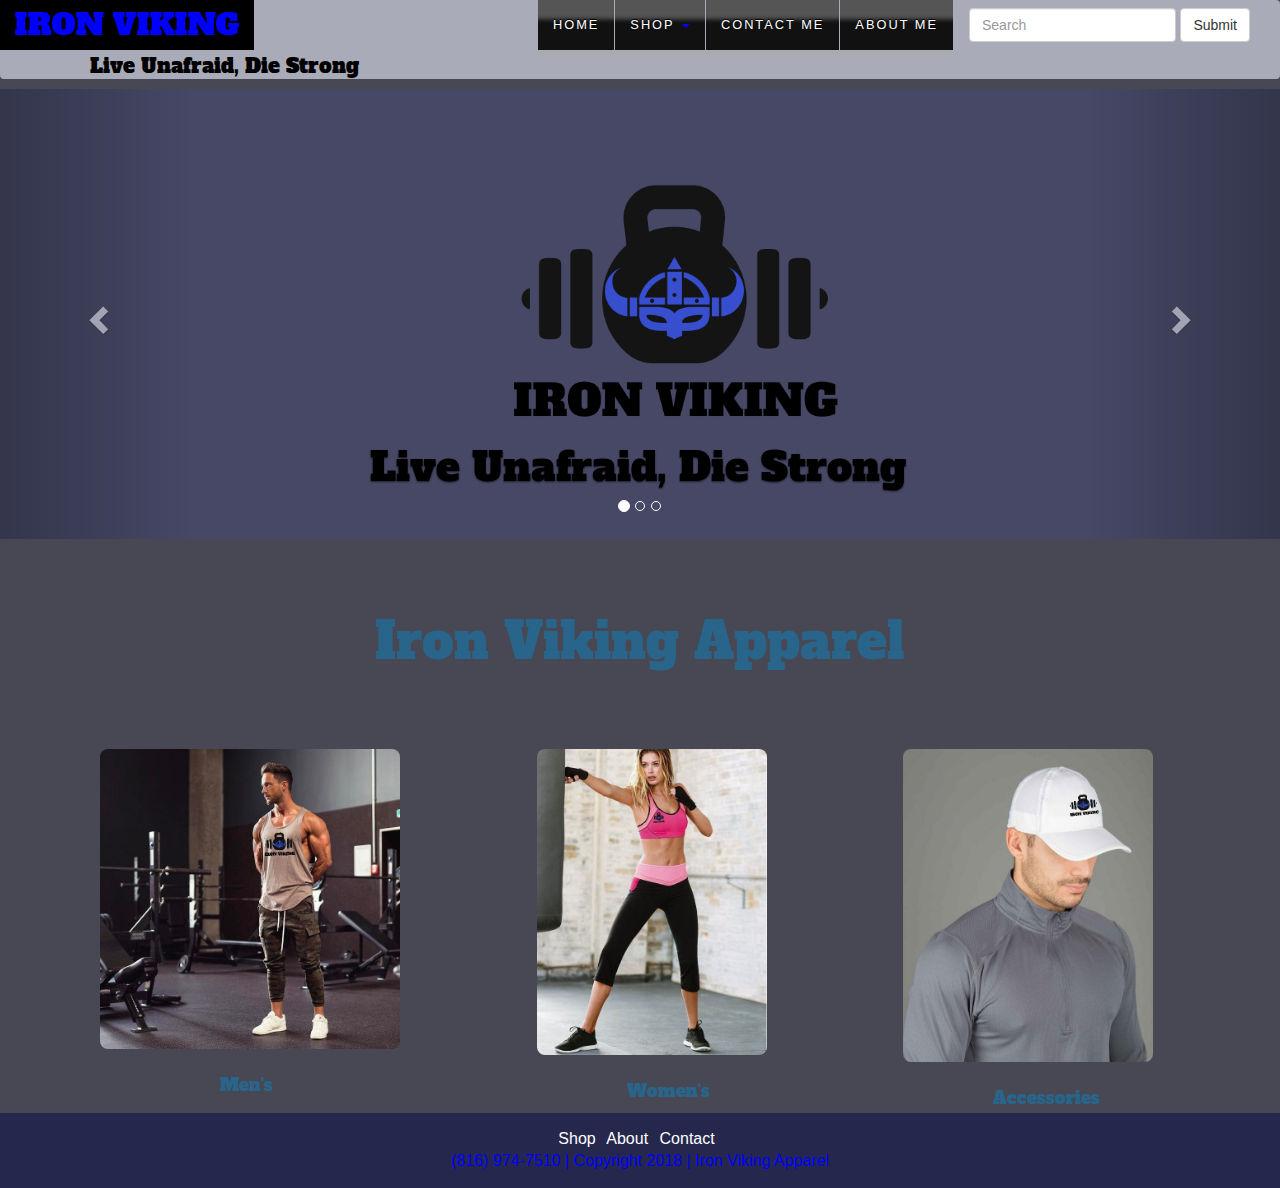
==== version-1.00.02/index.html @ d02ab909 "Uploaded changes to index and css." ====
<!DOCTYPE html>
    <!-- Shared File: Dakota Howard and David Vert Co-Owners/editors of index.html -->
<html lang="en" xmlns="http://www.w3.org/1999/xhtml">
    <head>
        <meta charset="utf-8" />
        <link rel="stylesheet" href="https://maxcdn.bootstrapcdn.com/bootstrap/3.3.7/css/bootstrap.min.css">
        <script src="https://ajax.googleapis.com/ajax/libs/jquery/3.3.1/jquery.min.js"></script>
        <script src="https://maxcdn.bootstrapcdn.com/bootstrap/3.3.7/js/bootstrap.min.js"></script>
        <link href="https://fonts.googleapis.com/css?family=Alfa+Slab+One" rel="stylesheet">
        <link rel="stylesheet" href="styles.css">
        <link rel="shortcut icon" href="logo-transparent.png" />
    </head>
    <body>
      <!--Navigation for main page-->
      <nav class="navbar navbar-default" id="default">
        <div class="container-fluid">
          <!-- Brand and toggle get grouped for better mobile display -->
          <div class="navbar-header">
            <button type="button" class="navbar-toggle collapsed" data-toggle="collapse" data-target=".navbar-collapse" aria-expanded="false">
              <span class="sr-only">Toggle navigation</span>
              <span class="icon-bar"></span>
              <span class="icon-bar"></span>
              <span class="icon-bar"></span>
            </button>
            <a class="navbar-brand" href="#">IRON VIKING</a>
            <p class="slogan">Live Unafraid, Die Strong</p>
          </div>

          <!-- Collect the nav links, forms, and other content for toggling -->
          <div class="collapse navbar-collapse">
            <form class="navbar-form navbar-right">
              <div class="form-group">
                <input type="text" class="form-control" placeholder="Search">
              </div>
              <button type="submit" class="btn btn-default">Submit</button>
            </form>
            <ul class="nav navbar-nav navbar-right">
              <li><a href="#">Home</a></li>
              <li class="dropdown">
                <a href="#" class="dropdown-toggle" data-toggle="dropdown" role="button" aria-haspopup="true" aria-expanded="false">Shop <span class="caret"></span></a>
                <ul class="dropdown-menu">
                  <li>Men's</li>
                  <li role="separator" class="divider"></li>
                    <ul>
                      <li><a href="#">Men's Shirts</a></li>

                      <li><a href="#">Men's Tanks</a></li>

                      <li><a href="#">Men's Pants</a></li>
                    </ul>
                  <li role="separator" class="divider"></li>
                  <li>Women's</li>
                  <li role="separator" class="divider"></li>
                    <ul>
                      <li><a href="#">Women's Shirts</a></li>
                      <li><a href="#">Women's Pants</a></li>
                    </ul>
                  <li role="separator" class="divider"></li>
                  <li><a href="#">Accessories</a></li>
                </ul>
                <li><a href="#">Contact Me</a></li>
                <li><a href="#">About Me</a></li>
              </li>
            </ul>
          </div><!-- /.navbar-collapse -->
        </div><!-- /.container-fluid -->
      </nav>

      <div id="carousel-example-generic" class="carousel slide" data-ride="carousel">
        <!-- Indicators -->
        <ol class="carousel-indicators">
          <li data-target="#carousel-example-generic" data-slide-to="0" class="active"></li>
          <li data-target="#carousel-example-generic" data-slide-to="1"></li>
          <li data-target="#carousel-example-generic" data-slide-to="2"></li>
        </ol>

        <!-- Wrapper for slides -->
        <div class="carousel-inner" role="listbox">
          <div class="item item active">
            <img src="logo-transparent.png" alt="..." width="450px" height="450px">
            <div class="carousel-caption">
              <h3>Live Unafraid, Die Strong</h3>
            </div>
          </div>
          <div class="item">
            <img src="fitness-apparel.jpg" alt="..." width="800px" height="800px" id="fitness-apparel">
            <div class="carousel-caption">
              <h3 id="fitness-apparelH3">#IRON VIKING</h3>
            </div>
          </div>
          <div class="item">
            <img src="fashionable.jpg" alt="..." width="735px" height="735px" id="fashionable">
            <div class="carousel-caption">
            </div>
          </div>
        </div>

        <!-- Controls -->
        <a class="left carousel-control" href="#carousel-example-generic" role="button" data-slide="prev">
          <span class="glyphicon glyphicon-chevron-left" aria-hidden="true"></span>
          <span class="sr-only">Previous</span>
        </a>
        <a class="right carousel-control" href="#carousel-example-generic" role="button" data-slide="next">
          <span class="glyphicon glyphicon-chevron-right" aria-hidden="true"></span>
          <span class="sr-only">Next</span>
        </a>
      </div>
      <main>
        <h3>Iron Viking Apparel</h3>
        <div class="row">
          <div class="column" id="mens-cloathing">
            <img src="gym-clothing.jpg" alt="mens cloathing" style="width: 300px" style="height: 300px">
            <h2 id="menh2">Men's</h2>
          </div>
          <div class="column" id="womens-cloathing">
            <img src="sport--fitness.jpg" alt="womens cloathing" style="width: 230px" style="height: 230px">
            <h2 id="womenh2">Women's</h2>
          </div>
          <div class="column" id="headwear">
            <img src="hats.jpg" alt="headwear" style="width: 250px" style="height:250px">
            <h2 id="accessoriesh2">Accessories</h2>
          </div>
        </div>
      </main>
      <footer>
        <div class="links">
          <a href="#">Shop</a>
          <a href="#">About</a>
          <a href="#">Contact</a>
        </div>
        <div class="info">
          <p>(816) 974-7510 | Copyright 2018 | Iron Viking Apparel</p>
        </div>
      </footer>
    </body>
</html>
---- version-1.00.02/styles.css ----
/*Reset*/

html, body, div, span, object, iframe,
h1, h2, h3, h4, h5, h6, p, blockquote, pre,
abbr, address, cite, code,
del, dfn, em, img, ins, kbd, q, samp,
small, strong, sub, sup, var,
b, i,
dl, dt, dd, ol, ul, li,
fieldset, form, label, legend,
table, caption, tbody, tfoot, thead, tr, th, td,
article, aside, canvas, details, figcaption, figure,
footer, header, hgroup, menu, nav, section, summary,
time, mark, audio, video {
    margin: 0;
    padding: 0;
    border: 0;
    outline: 0;
    font-size: 100%;
    vertical-align: baseline;
    background: transparent;
}

body{
  background-color: #474853;
}

footer {
    clear: both;
    width: 100%;
    text-align: center;
    padding-top: 15px;
    padding-bottom: 15px;
    background-color: #25274d;
}
.info p{
  color: blue;
}
.links a{
  color: white;
  padding-right: 7px;
}
.links a:hover{
  color: blue;
  padding-right: 7px;
  text-decoration: none;
}

main h3{
  color: #29648a;
  font-family: 'Alfa Slab One', cursive;
  text-align: center;
  font-size: 50px;
  padding-top: 75px;
  padding-bottom: 75px;
}
/* Three image containers (use 25% for four, and 50% for two, etc) */
.column {
  float: left;
  width: 33.33%;
  padding: 5px;
}

/* Clear floats after image containers */
.row::after {
  content: "";
  clear: both;
  display: table;
}

.backimg{
  position: relative;
  left: 325px;
}
#default{
  min-height: 75px;
  background-color: #aaabb8;
  border: none;
}


.dropdown-menu{
  background-color: black;
}
.dropdown-menu li > a{
  color: white;
}
.dropdown-menu li:hover > a {
  background-color: black;
  color:blue;
}

.nav a{
  display:block;
  background: #111;
  color: #fff;
  text-decoration: none;
  padding: 0.8em 1.8em;
  text-transform: uppercase;
  font-size: 80%;
  letter-spacing: 2px;
  text-shadow: 0 -1px 0 #000;
  position: relative;
}

nav {
  display: block;
  text-align: center;
}
nav ul {
  margin: 0;
  padding:0;
  list-style: none;
}
.nav a {
  display:block;
  background: #111;
  color: #fff;
  text-decoration: none;
  padding: 0.8em 1.8em;
  text-transform: uppercase;
  font-size: 80%;
  letter-spacing: 2px;
  text-shadow: 0 -1px 0 #000;
  position: relative;
}
.nav{
  vertical-align: top;
  display: inline-block;
  box-shadow:
    1px -1px -1px 1px #000,
    -1px 1px -1px 1px #fff,
    0 0 6px 3px #fff;
  border-radius:6px;
}
.nav li {
  position: relative;
}
.nav > li {
  float: left;
  border-bottom: 4px #aaa solid;
  margin-right: 1px;
}
.nav > li > a {
  margin-bottom: 1px;
  box-shadow: inset 0 2em .33em -0.5em #555;
}
.nav > li:hover,
.nav > li:hover > a {
  border-bottom-color: blue;
}
.navbar-collapse .navbar-nav li a{
  color: white;
}
.navbar-collapse .navbar-nav li a:hover {
  background-color: black;
  color:blue;
}
.caret{
  color: blue;
}
.navbar-header .navbar-brand{
  font-family: 'Alfa Slab One', cursive;
  font-size: 30px;
  color: black;
}
.navbar-header .navbar-brand:hover{
  background-color: black;
  color:blue;
}

.navbar-header .slogan{
  font-family: 'Alfa Slab One', cursive;
  position: relative;
  top: 2px;
  left: 75px;
  color: black;
  font-size: 20px;
}

.navbar-nav .dropdown .dropdown-menu li{
  color: white;
  background: blue;
  font-size: 17px;

}

.navbar-collapse .navbar-nav .dropdown .dropdown-menu li a{
  color: white;
}
.navbar-collapse .navbar-nav .dropdown .dropdown-menu li a:hover {
  background-color: black;
  color: blue;
}

.item img{
  position: relative;
  left: 450px;
}

.item #fitness-apparel{
  position: relative;
  left: 310px;
}
.item #fitness-apparelH3{
  color: black;
  font-family: 'Alfa Slab One', cursive;
  position: relative;
  left: -150px;
}

.item #fashionable{
  position: relative;
  left: 310px;
}

.item h3{
  font-family: 'Alfa Slab One', cursive;
  padding-top: 5px;
  position: relative;
  left: -2px;
  font-size: 40px;
  color: black;
}

.row .column img{
  position: relative;
  left: 100px;
  border-radius: 8px;
  border-color: black;
  max-width: 100%;
  height: auto;
}
.row #mens-cloathing img{
  margin-left: 10px;
}

.row #womens-cloathing img{
  margin-left: 10px;
}

.row #headwear img{
  margin-left: -60px;
}

.row .column #menh2{
  color: #29648a;
  font-size: 17px;
  font-family: 'Alfa Slab One', cursive;
  position: relative;
  padding-top: 20px;
  left: 230px;
}
.row .column #womenh2{
  color: #29648a;
  font-size: 17px;
  font-family: 'Alfa Slab One', cursive;
  position: relative;
  padding-top: 20px;
  left: 200px;
}
.row .column #accessoriesh2{
  color: #29648a;
  font-size: 17px;
  font-family: 'Alfa Slab One', cursive;
  position: relative;
  padding-top: 20px;
  left: 130px;
}

.carousel{
  margin-top: -10px;
  background-color: #464866;
}
/*Special classes*/

.hide {
    display: none;
}
@media screen and (max-width: 480px){
    .navbar-header .slogan{
      display: none;}
      .item img{
        position: relative;
        left: 30px;
      }
      .item h3{
        position: relative;
        font-size: 30px;
        left: 12px;
      }
}
@media screen and (max-width: 780px){
  .navbar-header .slogan{
    display: none;}
    .item img{
      position: relative;
      left: 30px;
    }
    .item h3{
      position: relative;
      font-size: 30px;
      left: 12px;
    }
}
@media screen and (max-width: 1024px){

}
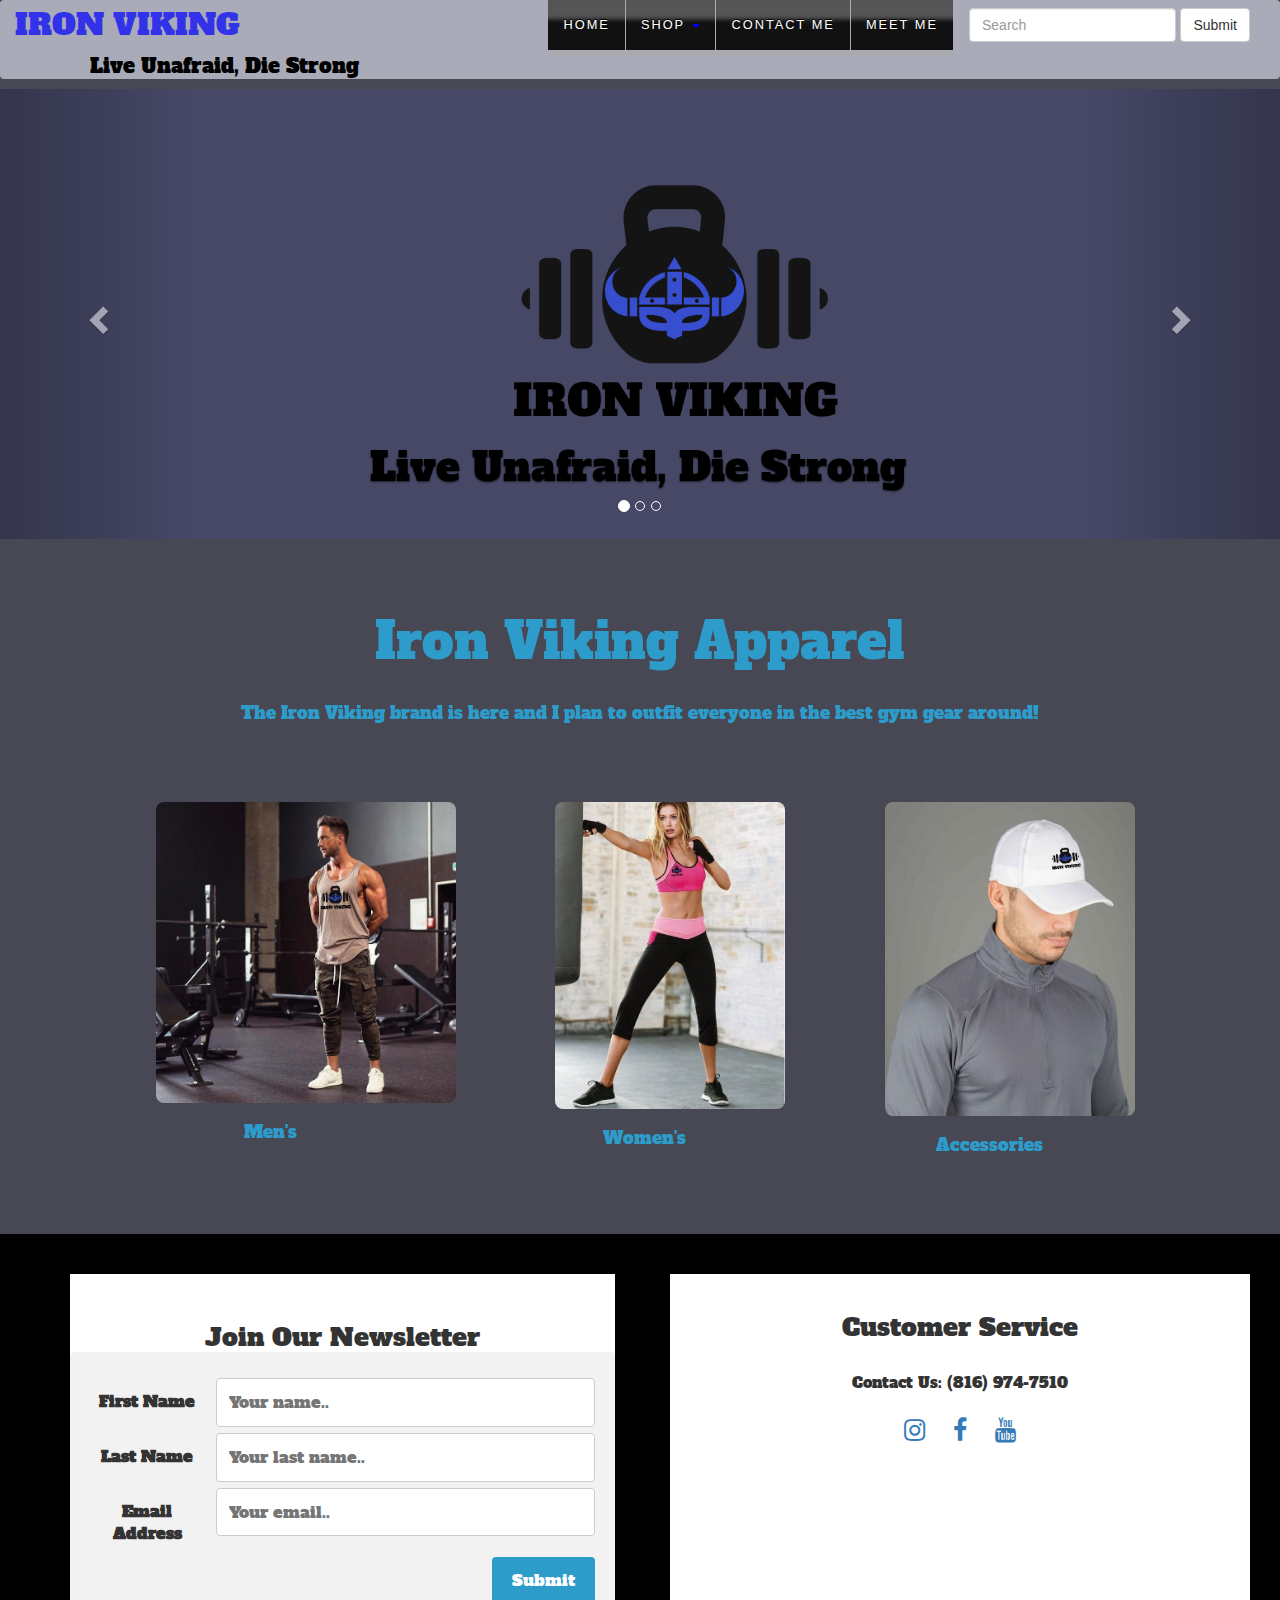
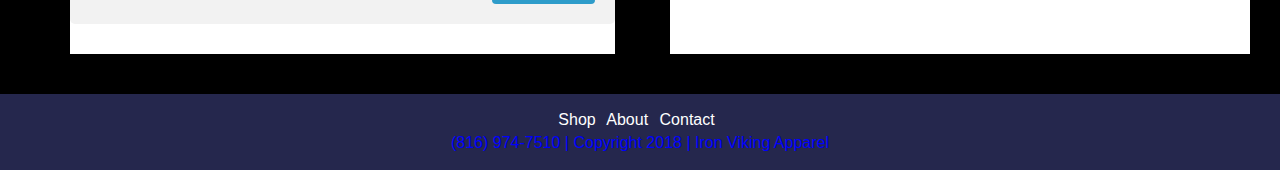
==== commit 5f5df917: "Finished" ====
--- a/version-1.00.02/index.html
+++ b/version-1.00.02/index.html
@@ -7,7 +7,10 @@
         <script src="https://ajax.googleapis.com/ajax/libs/jquery/3.3.1/jquery.min.js"></script>
         <script src="https://maxcdn.bootstrapcdn.com/bootstrap/3.3.7/js/bootstrap.min.js"></script>
         <link href="https://fonts.googleapis.com/css?family=Alfa+Slab+One" rel="stylesheet">
+        <link rel="stylesheet" href="https://cdnjs.cloudflare.com/ajax/libs/font-awesome/4.7.0/css/font-awesome.min.css">
         <link rel="stylesheet" href="styles.css">
+        <link rel="contact" href="contact.html">
+        <link rel="about me page" href="aboutme.html">
         <link rel="shortcut icon" href="logo-transparent.png" />
     </head>
     <body>
@@ -22,7 +25,7 @@
               <span class="icon-bar"></span>
               <span class="icon-bar"></span>
             </button>
-            <a class="navbar-brand" href="#">IRON VIKING</a>
+            <a class="navbar-brand" href="index.html">IRON VIKING</a>
             <p class="slogan">Live Unafraid, Die Strong</p>
           </div>
 
@@ -58,8 +61,8 @@
                   <li role="separator" class="divider"></li>
                   <li><a href="#">Accessories</a></li>
                 </ul>
-                <li><a href="#">Contact Me</a></li>
-                <li><a href="#">About Me</a></li>
+                <li><a href="contact.html">Contact Me</a></li>
+                <li><a href="aboutme.html">Meet Me</a></li>
               </li>
             </ul>
           </div><!-- /.navbar-collapse -->
@@ -77,7 +80,7 @@
         <!-- Wrapper for slides -->
         <div class="carousel-inner" role="listbox">
           <div class="item item active">
-            <img src="logo-transparent.png" alt="..." width="450px" height="450px">
+            <img src="logo-transparent.png" alt="..." width="450px" height="450px" id="logo-transparent">
             <div class="carousel-caption">
               <h3>Live Unafraid, Die Strong</h3>
             </div>
@@ -107,26 +110,72 @@
       </div>
       <main>
         <h3>Iron Viking Apparel</h3>
-        <div class="row">
-          <div class="column" id="mens-cloathing">
-            <img src="gym-clothing.jpg" alt="mens cloathing" style="width: 300px" style="height: 300px">
-            <h2 id="menh2">Men's</h2>
+        <h2>The Iron Viking brand is here and I plan to outfit everyone in the best gym gear around!</h2>
+        <div class="img-container">
+          <div class="row">
+            <div class="column" id="mens-cloathing">
+              <a href="shopping.html"><img src="gym-clothing.jpg" alt="mens cloathing" style="width: 300px" style="height: 300px" class="mens-cloathing"></a>
+              <h2 id="menh2">Men's</h2>
+            </div>
+            <div class="column" id="womens-cloathing">
+              <a href="shopping.html"><img src="sport--fitness.jpg" alt="womens cloathing" style="width: 230px" style="height: 230px" class="womens-cloathing"></a>
+              <h2 id="womenh2">Women's</h2>
+            </div>
+            <div class="column" id="headwear">
+              <a href="shopping.html"><img src="hats.jpg" alt="headwear" style="width: 250px" style="height:250px" class="headwear"></a>
+              <h2 id="accessoriesh2">Accessories</h2>
+            </div>
           </div>
-          <div class="column" id="womens-cloathing">
-            <img src="sport--fitness.jpg" alt="womens cloathing" style="width: 230px" style="height: 230px">
-            <h2 id="womenh2">Women's</h2>
+        </div>
+        <div class="custserv-container">
+          <div class="leftcustserv-container">
+            <h1>Join Our Newsletter</h1>
+            <div class="contact-container">
+              <form action="mailto:ironvikingceo@gmail.com" method="post" enctype="text/plain">
+                <div class="field">
+                  <div class="col-25">
+                    <label for="fname">First Name</label>
+                  </div>
+                  <div class="col-75">
+                    <input type="text" id="fname" name="firstname" placeholder="Your name..">
+                  </div>
+                </div>
+                <div class="field">
+                  <div class="col-25">
+                    <label for="lname">Last Name</label>
+                  </div>
+                  <div class="col-75">
+                    <input type="text" id="lname" name="lastname" placeholder="Your last name..">
+                  </div>
+                </div>
+                <div class="field">
+                  <div class="col-25">
+                    <label for="eMail">Email Address</label>
+                  </div>
+                  <div class="col-75">
+                    <input type="text" id="eMail" name="email" placeholder="Your email..">
+                  </div>
+                </div>
+                <div class="field">
+                  <input type="submit" value="Submit">
+                </div>
+              </form>
+            </div>
           </div>
-          <div class="column" id="headwear">
-            <img src="hats.jpg" alt="headwear" style="width: 250px" style="height:250px">
-            <h2 id="accessoriesh2">Accessories</h2>
+          <div class="rightcustserv-container">
+            <h1>Customer Service</h1>
+            <p>Contact Us: (816) 974-7510</p>
+            <a href="https://www.instagram.com/ironvikingceo/?hl=en" target="_blank"><i class="fa fa-instagram"></i></a>
+            <a href="https://www.facebook.com/ironvikingapparel/?modal=admin_todo_tour" target="_blank"><i class="fa fa-facebook"></i></a>
+            <a href="https://www.youtube.com/channel/UCTmHUwIkQoQSxRINs6waVog" target="_blank"><i class="fa fa-youtube"></i></a>
           </div>
         </div>
       </main>
       <footer>
         <div class="links">
           <a href="#">Shop</a>
-          <a href="#">About</a>
-          <a href="#">Contact</a>
+          <a href="aboutme.html">About</a>
+          <a href="contact.html">Contact</a>
         </div>
         <div class="info">
           <p>(816) 974-7510 | Copyright 2018 | Iron Viking Apparel</p>
--- a/version-1.00.02/styles.css
+++ b/version-1.00.02/styles.css
@@ -21,63 +21,12 @@
     background: transparent;
 }
 
-body{
-  background-color: #474853;
-}
-
-footer {
-    clear: both;
-    width: 100%;
-    text-align: center;
-    padding-top: 15px;
-    padding-bottom: 15px;
-    background-color: #25274d;
-}
-.info p{
-  color: blue;
-}
-.links a{
-  color: white;
-  padding-right: 7px;
-}
-.links a:hover{
-  color: blue;
-  padding-right: 7px;
-  text-decoration: none;
-}
-
-main h3{
-  color: #29648a;
-  font-family: 'Alfa Slab One', cursive;
-  text-align: center;
-  font-size: 50px;
-  padding-top: 75px;
-  padding-bottom: 75px;
-}
-/* Three image containers (use 25% for four, and 50% for two, etc) */
-.column {
-  float: left;
-  width: 33.33%;
-  padding: 5px;
-}
-
-/* Clear floats after image containers */
-.row::after {
-  content: "";
-  clear: both;
-  display: table;
-}
-
-.backimg{
-  position: relative;
-  left: 325px;
-}
+/* NAV Styles */
 #default{
   min-height: 75px;
   background-color: #aaabb8;
   border: none;
 }
-
 
 .dropdown-menu{
   background-color: black;
@@ -165,7 +114,6 @@
   color: black;
 }
 .navbar-header .navbar-brand:hover{
-  background-color: black;
   color:blue;
 }
 
@@ -193,6 +141,47 @@
   color: blue;
 }
 
+
+/* Body Styles */
+body{
+  background-color: #474853;
+}
+
+main h3{
+  color: #2e9cca;
+  font-family: 'Alfa Slab One', cursive;
+  text-align: center;
+  font-size: 50px;
+  padding-top: 75px;
+  padding-bottom: 30px;
+}
+main h2{
+  color: #2e9cca;
+  font-family: 'Alfa Slab One', cursive;
+  text-align: center;
+  font-size: 17px;
+  padding-top: 5px;
+  padding-bottom: 75px;
+}
+/* Three image containers (use 25% for four, and 50% for two, etc) */
+.column {
+  float: left;
+  width: 33.33%;
+  padding: 5px;
+}
+
+/* Clear floats after image containers */
+.row::after {
+  content: "";
+  clear: both;
+  display: table;
+}
+
+.backimg{
+  position: relative;
+  left: 325px;
+}
+
 .item img{
   position: relative;
   left: 450px;
@@ -223,7 +212,14 @@
   color: black;
 }
 
+.img-container{
+  margin: 0 auto;
+  max-width: 1200px;
+  padding: 0 1rem;
+}
+
 .row .column img{
+  display: block;
   position: relative;
   left: 100px;
   border-radius: 8px;
@@ -244,35 +240,266 @@
 }
 
 .row .column #menh2{
-  color: #29648a;
+  color: #2e9cca;
   font-size: 17px;
   font-family: 'Alfa Slab One', cursive;
   position: relative;
   padding-top: 20px;
-  left: 230px;
+  left: 30px;
 }
 .row .column #womenh2{
-  color: #29648a;
+  color: #2e9cca;
   font-size: 17px;
   font-family: 'Alfa Slab One', cursive;
   position: relative;
   padding-top: 20px;
-  left: 200px;
+  left: 5px;
 }
 .row .column #accessoriesh2{
-  color: #29648a;
+  color: #2e9cca;
   font-size: 17px;
   font-family: 'Alfa Slab One', cursive;
   position: relative;
   padding-top: 20px;
-  left: 130px;
+  left: -50px;
 }
 
 .carousel{
   margin-top: -10px;
   background-color: #464866;
 }
-/*Special classes*/
+
+/* Footer Styles */
+footer {
+    clear: both;
+    width: 100%;
+    text-align: center;
+    padding-top: 15px;
+    padding-bottom: 15px;
+    background-color: #25274d;
+}
+.info p{
+  color: blue;
+}
+.links a{
+  color: white;
+  padding-right: 7px;
+}
+.links a:hover{
+  color: blue;
+  padding-right: 7px;
+  text-decoration: none;
+}
+
+/*Contact Me Styles*/
+
+.contact-container{
+  margin-bottom: 30px;
+}
+
+/* Style inputs, select elements and textareas */
+.contact-container input[type=text], select, textarea{
+  width: 100%;
+  padding: 12px;
+  border: 1px solid #ccc;
+  border-radius: 4px;
+  box-sizing: border-box;
+  resize: vertical;
+}
+
+/* Style the label to display next to the inputs */
+.contact-container label {
+  padding: 12px 12px 12px 0;
+  display: inline-block;
+}
+
+/* Style the submit button */
+.contact-container input[type=submit] {
+  background-color: #2e9cca;
+  color: white;
+  padding: 12px 20px;
+  border: none;
+  border-radius: 4px;
+  cursor: pointer;
+  float: right;
+}
+
+/* Style the container */
+.contact-container {
+  border-radius: 5px;
+  background-color: #f2f2f2;
+  padding: 20px;
+}
+
+/* Floating column for labels: 25% width */
+.col-25 {
+  float: left;
+  width: 25%;
+  margin-top: 6px;
+}
+
+/* Floating column for inputs: 75% width */
+.col-75 {
+  float: left;
+  width: 75%;
+  margin-top: 6px;
+}
+
+/* Clear floats after the columns */
+.field:after {
+  content: "";
+  display: table;
+  clear: both;
+}
+
+/* Responsive layout - when the screen is less than 600px wide, make the two columns stack on top of each other instead of next to each other */
+@media screen and (max-width: 600px) {
+  .col-25, .col-75, .contact-container input[type=submit] {
+    width: 100%;
+    margin-top: 0;
+  }
+}
+
+.custserv-container{
+    background-color: black;
+    display: flex;
+    flex-wrap: wrap;
+}
+.leftcustserv-container {
+  flex: 30%;
+  margin-left: 60px;
+  margin-right: 20px;
+  margin-top: 30px;
+  margin-bottom: 30px;
+  background-color: white;
+  border: black;
+  border-style: solid;
+  border-width: 10px;
+  max-width: 600px;
+  min-height: 250px;
+  text-align: center;
+  padding-top: 50px;
+  font-family: 'Alfa Slab One', cursive;
+}
+
+.leftcustserv-container h1{
+  font-size: 25px;
+  padding-top:0;
+}
+
+
+.rightcustserv-container{
+    flex: 70%;
+    margin-left: 15px;
+    margin-right: 20px;
+    margin-top: 30px;
+    margin-bottom: 30px;
+    background-color: white;
+    border: black;
+    border-style: solid;
+    border-width: 10px;
+    max-width: 600px;
+    min-height: 100px;
+    text-align: center;
+    font-family: 'Alfa Slab One', cursive;
+    font-size: 25px;
+}
+
+.rightcustserv-container h1{
+  padding-top: 40px;
+}
+.rightcustserv-container p{
+  padding-top: 30px;
+  padding-bottom: 20px;
+  font-size: 15px;
+}
+About Me Styles */
+.about-container{
+    display: flex;
+    flex-wrap: wrap;
+}
+.leftabout-container {
+    flex: 30%;
+    background-color: white;
+    padding: 20px;
+    margin-left: 25px;
+}
+.leftabout-container h1,h5{
+    font-family: 'Alfa Slab One', cursive;
+    padding-bottom: 25px;
+    font-size: 50px;
+}
+.leftabout-container h5{
+  font-family: 'Alfa Slab One', cursive;
+  padding-bottom: 25px;
+  font-size: 30px;
+}
+.leftabout-container p{
+    font-family: 'Alfa Slab One', cursive;
+    font-size: 15px;
+    line-height: 40px;
+}
+mark {
+    background-color: yellow;
+    color: black;
+}
+
+.card {
+    flex: 70%;
+    box-shadow: 0 4px 8px 0 rgba(0, 0, 0, 0.2);
+    max-width: 450px;
+    margin: auto;
+    padding-right: 25px;
+    padding-left: 25px;
+    text-align: center;
+    padding-bottom: 100px;
+
+}
+.card h1{
+  font-size: 30px;
+  color: #2e9cca;
+  padding-top: 25px;
+}
+
+.title {
+    color: #2e9cca;
+    font-size: 25px;
+    padding-top: 25px;
+    padding-bottom: 15px;
+}
+
+.rightabout-container button {
+    border: none;
+    outline: 0;
+    display: inline-block;
+    padding: 8px;
+    color: white;
+    background-color: #000;
+    text-align: center;
+    cursor: pointer;
+    width: 100%;
+    font-size: 18px;
+    margin-top: 50px;
+}
+
+
+.rightabout-container a {
+    text-decoration: none;
+    font-size: 30px;
+    color: white;
+}
+
+.fa{
+  padding-left: 10px;
+  padding-right: 10px;
+}
+
+button:hover, a:hover {
+    opacity: 0.7;
+}
+
+
+/*Special classes / Responsive Layout*/
 
 .hide {
     display: none;
@@ -284,12 +511,45 @@
         position: relative;
         left: 30px;
       }
+
+      .item #logo-transparent{
+        position: relative;
+        left: 1px;
+      }
+
+      .item #fitness-apparel{
+        position: relative;
+        left: 1px;
+      }
+      .item #fitness-apparelH3{
+        color: black;
+        font-family: 'Alfa Slab One', cursive;
+        position: relative;
+        left: -80px;
+      }
+
+      .item #fashionable{
+        position: relative;
+        left: 1px;
+      }
+
       .item h3{
+        font-family: 'Alfa Slab One', cursive;
+        padding-top: 5px;
         position: relative;
-        font-size: 30px;
-        left: 12px;
-      }
-}
+        left: -2px;
+        font-size: 40px;
+        color: black;
+      }
+      .row{
+        display: flex;
+        flex-wrap: wrap;
+        flex-direction: row;
+      }
+      .column {
+        width: 100%;
+      }
+
 @media screen and (max-width: 780px){
   .navbar-header .slogan{
     display: none;}
